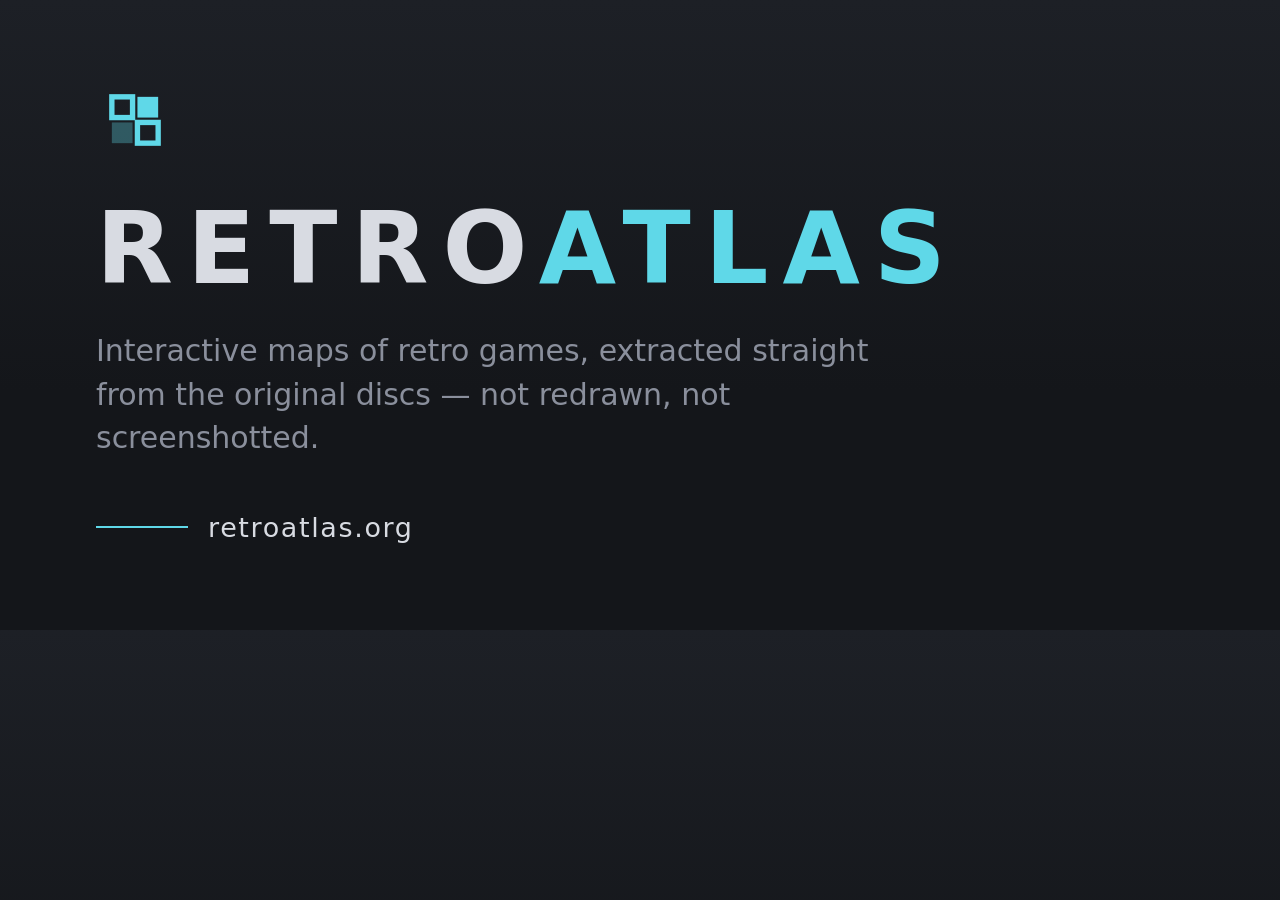
==== tools/og.html @ 21f66da1 "Give the front door a preview image The whole job of this page is to be the URL that gets pasted int" ====
<!doctype html>
<html lang="en">
  <head>
    <meta charset="utf-8" />
    <style>
      :root {
        --bg: #14161a;
        --panel: #1d2026;
        --text: #d8dbe2;
        --dim: #8a8f9c;
        --line: #32363f;
        --accent: #5fd8e8;
      }

      * {
        box-sizing: border-box;
      }

      html,
      body {
        margin: 0;
        padding: 0;
      }

      body {
        width: 1200px;
        height: 630px;
        display: flex;
        flex-direction: column;
        justify-content: center;
        padding: 0 96px;
        position: relative;
        overflow: hidden;
        background: linear-gradient(180deg, var(--panel), var(--bg) 62%);
        color: var(--text);
        font: 16px/1.6 ui-sans-serif, system-ui, -apple-system, "Segoe UI", Roboto, sans-serif;
      }

      .mark {
        width: 78px;
        height: 78px;
        margin-bottom: 40px;
      }

      h1 {
        margin: 0;
        font-size: 100px;
        line-height: 1;
        letter-spacing: 0.14em;
        font-weight: 700;
      }

      h1 span {
        color: var(--accent);
      }

      p {
        max-width: 800px;
        margin: 30px 0 0;
        color: var(--dim);
        font-size: 30px;
        line-height: 1.45;
      }

      .foot {
        display: flex;
        align-items: center;
        gap: 20px;
        margin-top: 46px;
      }

      .foot i {
        width: 92px;
        height: 2px;
        background: var(--accent);
      }

      .foot span {
        color: var(--text);
        font-size: 27px;
        letter-spacing: 0.06em;
      }
    </style>
  </head>
  <body>
    <svg class="mark" viewBox="0 0 32 32" xmlns="http://www.w3.org/2000/svg">
      <g fill="none" stroke="#5fd8e8" stroke-width="2.2">
        <rect x="6.5" y="6.5" width="8.5" height="8.5" />
        <rect x="17" y="17" width="8.5" height="8.5" />
      </g>
      <rect x="17" y="6.5" width="8.5" height="8.5" fill="#5fd8e8" />
      <rect x="6.5" y="17" width="8.5" height="8.5" fill="#5fd8e8" opacity="0.32" />
    </svg>

    <h1>RETRO<span>ATLAS</span></h1>
    <p>Interactive maps of retro games, extracted straight from the original discs — not redrawn, not screenshotted.</p>
    <div class="foot"><i></i><span>retroatlas.org</span></div>
  </body>
</html>
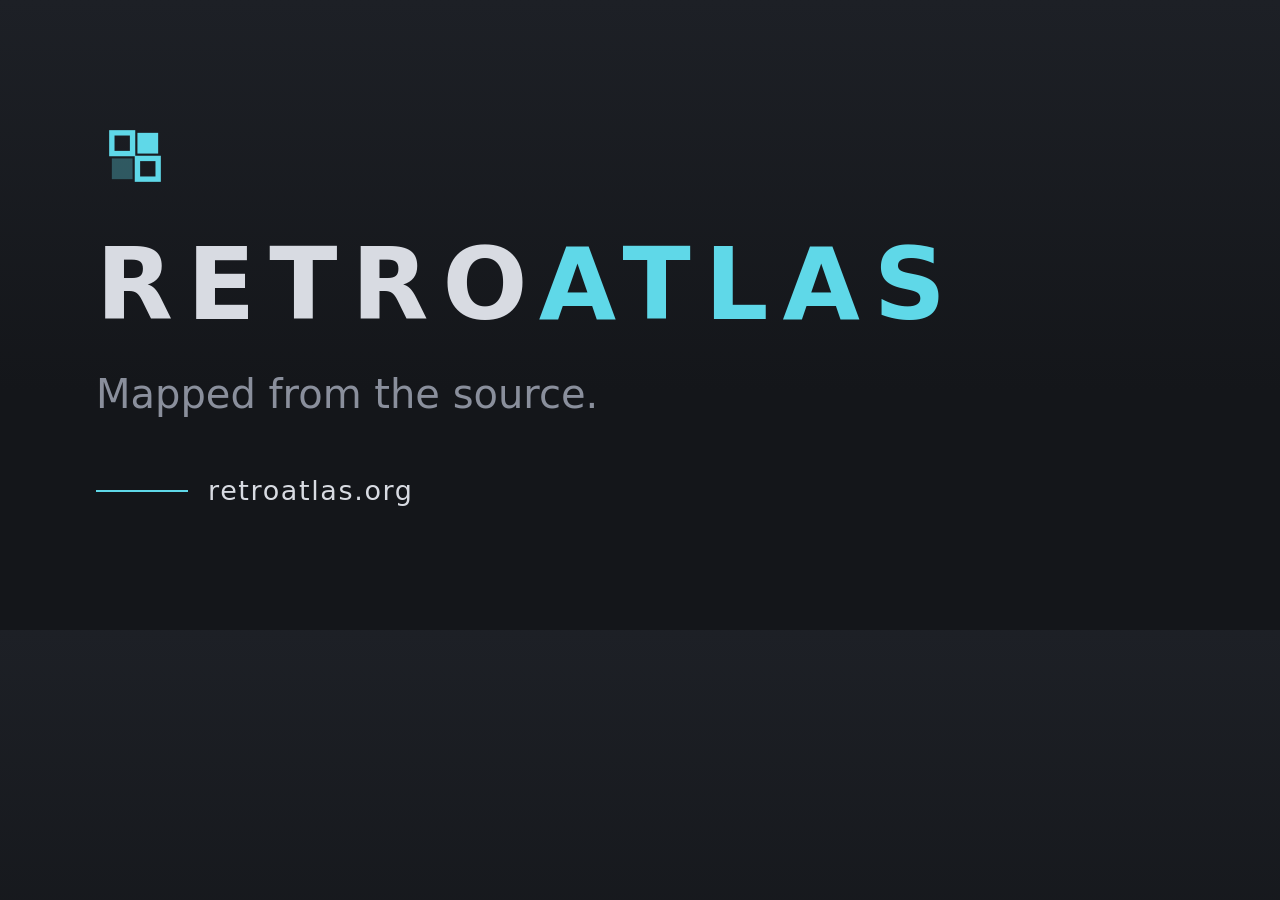
==== commit b77a1576: "Put the motto on the card instead of the description The card image and the og:description carried t" ====
--- a/tools/og.html
+++ b/tools/og.html
@@ -55,10 +55,9 @@
       }
 
       p {
-        max-width: 800px;
         margin: 30px 0 0;
         color: var(--dim);
-        font-size: 30px;
+        font-size: 40px;
         line-height: 1.45;
       }
 
@@ -93,7 +92,7 @@
     </svg>
 
     <h1>RETRO<span>ATLAS</span></h1>
-    <p>Interactive maps of retro games, extracted straight from the original discs — not redrawn, not screenshotted.</p>
+    <p>Mapped from the source.</p>
     <div class="foot"><i></i><span>retroatlas.org</span></div>
   </body>
 </html>
